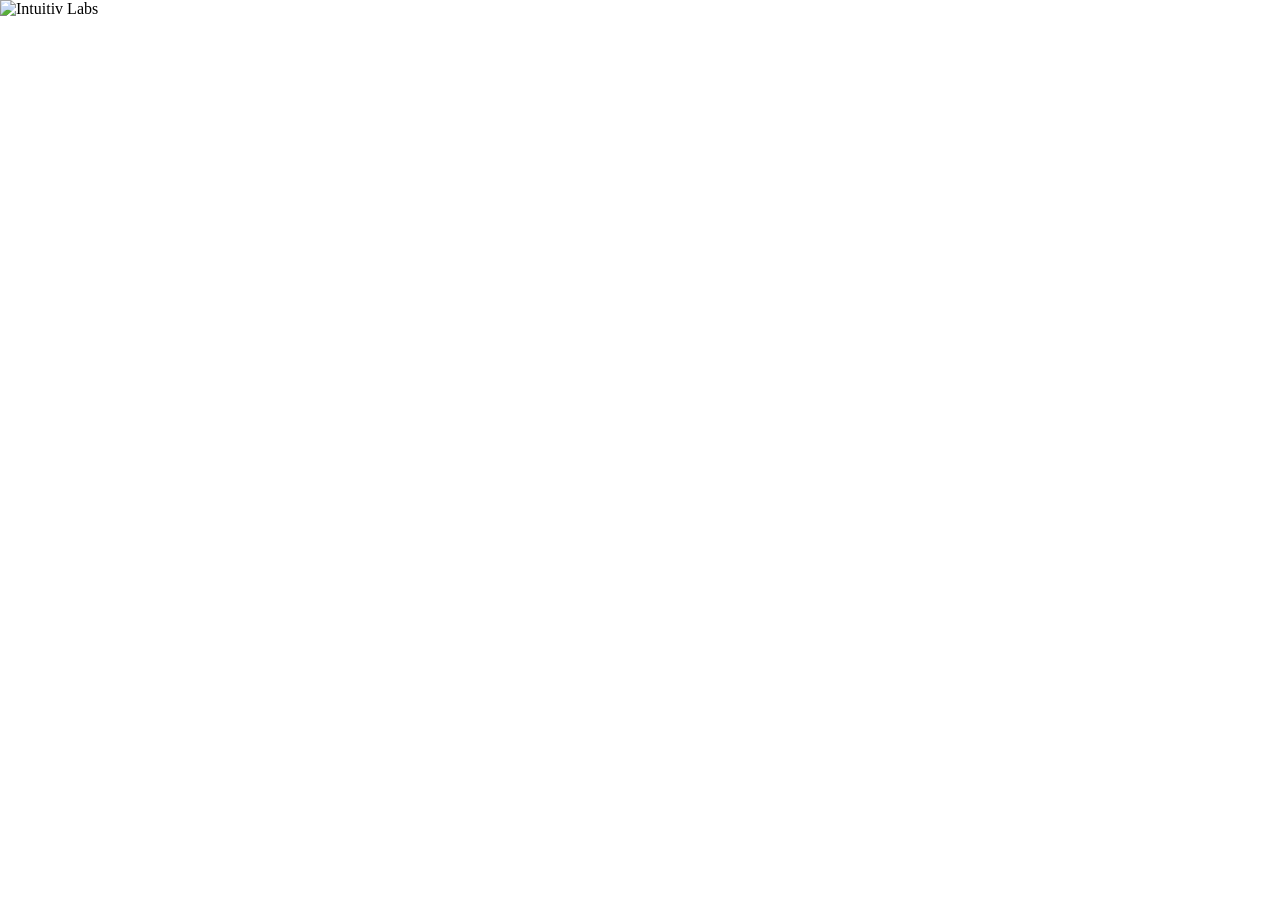
==== index.html @ d18f9881 "Add files via upload" ====
<!DOCTYPE html>
<html lang="en">
<head>
    <meta charset="UTF-8">
    <meta name="viewport" content="width=device-width, initial-scale=1.0">
    <title>Intuitiv Labs</title>
    <link rel="stylesheet" href="styles.css">
    <link rel="icon" href="favicon.ico" type="image/x-icon">
    <meta name="description" content="Intuitiv Labs - Innovative solutions for tomorrow">
</head>
<body>
    <div class="image-container">
        <img src="https://github.com/intuitivlabs/intuitivlabs-website/blob/2a6428e5749379fd30edc21c85a1e5c7586c7369/Intuitiv_Labs_Mobile_BG.png" alt="Intuitiv Labs" id="desktopImage" class="main-image">
        <img src="https://github.com/intuitivlabs/intuitivlabs-website/blob/2a6428e5749379fd30edc21c85a1e5c7586c7369/Intuitive_Labs_Desktop_BG.png" alt="Intuitiv Labs" id="mobileImage" class="main-image">
    </div>
    <script src="script.js"></script>
</body>
</html>
---- styles.css ----
* {
    margin: 0;
    padding: 0;
    box-sizing: border-box;
}

body, html {
    height: 100%;
    width: 100%;
    overflow: hidden;
}

.image-container {
    height: 100vh;
    width: 100vw;
    overflow: hidden;
    position: relative;
}

.main-image {
    position: absolute;
    top: 0;
    left: 0;
    width: 100%;
    height: 100%;
    object-fit: cover;
}

#mobileImage {
    display: none;
}

/* Media queries for responsive design */
@media (max-width: 768px) {
    #desktopImage {
        display: none;
    }
    
    #mobileImage {
        display: block;
    }
}
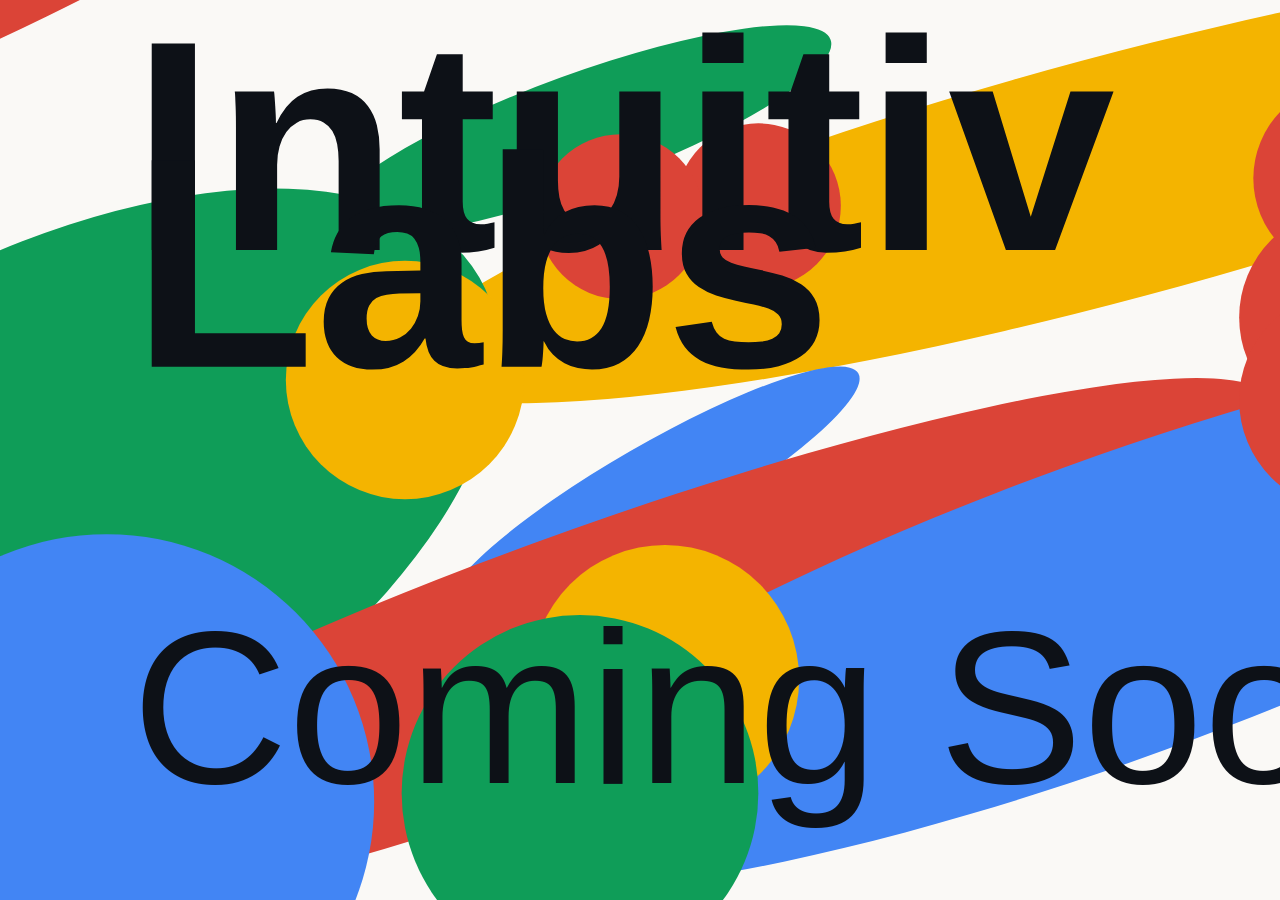
==== commit 929b76b5: "Add files via upload" ====
--- a/index.html
+++ b/index.html
@@ -10,8 +10,107 @@
 </head>
 <body>
     <div class="image-container">
-        <img src="https://github.com/intuitivlabs/intuitivlabs-website/blob/2a6428e5749379fd30edc21c85a1e5c7586c7369/Intuitiv_Labs_Mobile_BG.png" alt="Intuitiv Labs" id="desktopImage" class="main-image">
-        <img src="https://github.com/intuitivlabs/intuitivlabs-website/blob/2a6428e5749379fd30edc21c85a1e5c7586c7369/Intuitive_Labs_Desktop_BG.png" alt="Intuitiv Labs" id="mobileImage" class="main-image">
+        <!-- Desktop version: viewBox 1920×1080 -->
+        <svg xmlns="http://www.w3.org/2000/svg"
+            viewBox="0 0 1920 1080"
+            preserveAspectRatio="xMidYMid slice"
+            id="desktopImage" class="main-image">
+            <!-- background -->
+            <rect width="1920" height="1080" fill="#FAF9F6"/>
+
+            <!-- 7 ellipses -->
+            <ellipse cx="-356" cy="90"   rx="1066" ry="169" fill="#DB4437" transform="rotate(-20 -356 90)"/>
+            <ellipse cx="888"  cy="157"  rx="320"  ry="68"  fill="#0F9D58" transform="rotate(-20 888 157)"/>
+            <ellipse cx="1528" cy="214"  rx="889"  ry="146" fill="#F4B400" transform="rotate(-15 1528 214)"/>
+            <ellipse cx="213"  cy="653"  rx="640"  ry="326" fill="#0F9D58" transform="rotate(-30 213 653)"/>
+            <ellipse cx="976"  cy="590"  rx="284"  ry="56"  fill="#4285F4" transform="rotate(-30 976 590)"/>
+            <ellipse cx="888"  cy="787"  rx="888"  ry="146" fill="#DB4437" transform="rotate(-20 888 787)"/>
+            <ellipse cx="1528" cy="731"  rx="853"  ry="180" fill="#4285F4" transform="rotate(-20 1528 731)"/>
+
+            <!-- 10 circles -->
+            <!-- red (6) -->
+            <circle cx="1811" cy="214"  r="115" fill="#DB4437"/>
+            <circle cx="1102" cy="247"  r="99"  fill="#DB4437"/>
+            <circle cx="937"  cy="260"  r="99"  fill="#DB4437"/>
+            <circle cx="1811" cy="381"  r="132" fill="#DB4437"/>
+            <circle cx="1811" cy="480"  r="132" fill="#DB4437"/>
+            <circle cx="356"  cy="833"  r="99"  fill="#DB4437"/>
+            <!-- yellow (2) -->
+            <circle cx="678"  cy="456"  r="143" fill="#F4B400"/>
+            <circle cx="990"  cy="815"  r="161" fill="#F4B400"/>
+            <!-- blue (1) -->
+            <circle cx="320"  cy="962"  r="321" fill="#4285F4"/>
+            <!-- green (1) -->
+            <circle cx="888"  cy="952"  r="214" fill="#0F9D58"/>
+
+            <!-- TEXT (left-aligned at x=350) -->
+            <text x="350" y="300"
+                fill="#0D1117"
+                font-family="Helvetica, Arial, sans-serif"
+                font-size="360"
+                font-weight="700">Intuitiv</text>
+            <text x="350" y="440"
+                fill="#0D1117"
+                font-family="Helvetica, Arial, sans-serif"
+                font-size="360"
+                font-weight="700">Labs</text>
+            <text x="350" y="940"
+                fill="#0D1117"
+                font-family="Helvetica, Arial, sans-serif"
+                font-size="260"
+                font-weight="400">Coming Soon</text>
+        </svg>
+
+        <!-- Mobile version: viewBox 1080×1920 -->
+        <svg xmlns="http://www.w3.org/2000/svg"
+            viewBox="0 0 1080 1920"
+            preserveAspectRatio="xMidYMid slice"
+            id="mobileImage" class="main-image">
+            <!-- background -->
+            <rect width="1080" height="1920" fill="#FAF9F6"/>
+
+            <!-- 7 ellipses -->
+            <ellipse cx="-200" cy="160"  rx="600" ry="300" fill="#DB4437" transform="rotate(-20 -200 160)"/>
+            <ellipse cx="500"  cy="280"  rx="180" ry="120" fill="#0F9D58" transform="rotate(-20 500 280)"/>
+            <ellipse cx="860"  cy="380"  rx="500" ry="260" fill="#F4B400" transform="rotate(-15 860 380)"/>
+            <ellipse cx="120"  cy="1160" rx="360" ry="580" fill="#0F9D58" transform="rotate(-30 120 1160)"/>
+            <ellipse cx="550"  cy="1050" rx="160" ry="100" fill="#4285F4" transform="rotate(-30 550 1050)"/>
+            <ellipse cx="500"  cy="1400" rx="500" ry="260" fill="#DB4437" transform="rotate(-20 500 1400)"/>
+            <ellipse cx="860"  cy="1300" rx="480" ry="320" fill="#4285F4" transform="rotate(-20 860 1300)"/>
+
+            <!-- 10 circles -->
+            <!-- red circles (6) -->
+            <circle cx="1020" cy="380"  r="70"  fill="#DB4437"/>
+            <circle cx="620"  cy="440"  r="60"  fill="#DB4437"/>
+            <circle cx="520"  cy="460"  r="60"  fill="#DB4437"/>
+            <circle cx="1020" cy="660"  r="80"  fill="#DB4437"/>
+            <circle cx="1020" cy="800"  r="80"  fill="#DB4437"/>
+            <circle cx="200"  cy="1480" r="60"  fill="#DB4437"/>
+            <!-- yellow circles (2) -->
+            <circle cx="380"  cy="820"  r="80"  fill="#F4B400"/>
+            <circle cx="520"  cy="1450" r="90"  fill="#F4B400"/>
+            <!-- blue circle (1) -->
+            <circle cx="180"  cy="880"  r="180" fill="#4285F4"/>
+            <!-- green circle (1) -->
+            <circle cx="500"  cy="1680" r="120" fill="#0F9D58"/>
+
+            <!-- TEXT (left-aligned at x=200) -->
+            <text x="200" y="760"
+                fill="#0D1117"
+                font-family="Helvetica, Arial, sans-serif"
+                font-size="240"
+                font-weight="700">Intuitiv</text>
+            <text x="200" y="920"
+                fill="#0D1117"
+                font-family="Helvetica, Arial, sans-serif"
+                font-size="240"
+                font-weight="700">Labs</text>
+            <text x="200" y="1620"
+                fill="#0D1117"
+                font-family="Helvetica, Arial, sans-serif"
+                font-size="180"
+                font-weight="400">Coming Soon</text>
+        </svg>
     </div>
     <script src="script.js"></script>
 </body>
--- a/styles.css
+++ b/styles.css
@@ -4,10 +4,13 @@
     box-sizing: border-box;
 }
 
-body, html {
+/* reset the root so we can truly fill the viewport */
+html, body {
     height: 100%;
+    margin: 0;
     width: 100%;
     overflow: hidden;
+    box-sizing: border-box;
 }
 
 .image-container {
@@ -15,6 +18,7 @@
     width: 100vw;
     overflow: hidden;
     position: relative;
+    background-color: #FAF9F6;
 }
 
 .main-image {
@@ -23,7 +27,6 @@
     left: 0;
     width: 100%;
     height: 100%;
-    object-fit: cover;
 }
 
 #mobileImage {
@@ -38,5 +41,17 @@
     
     #mobileImage {
         display: block;
+        /* full-bleed, safe-area-aware SVG */
+        position: fixed;
+        inset: 0;
+        width: 100vw;
+        height: 100svh;
+        height: 100vh; /* fallback */
+        
+        /* respect notches / home-bar safe zones */
+        padding: env(safe-area-inset-top)
+                env(safe-area-inset-right)
+                env(safe-area-inset-bottom)
+                env(safe-area-inset-left);
     }
-}
+}
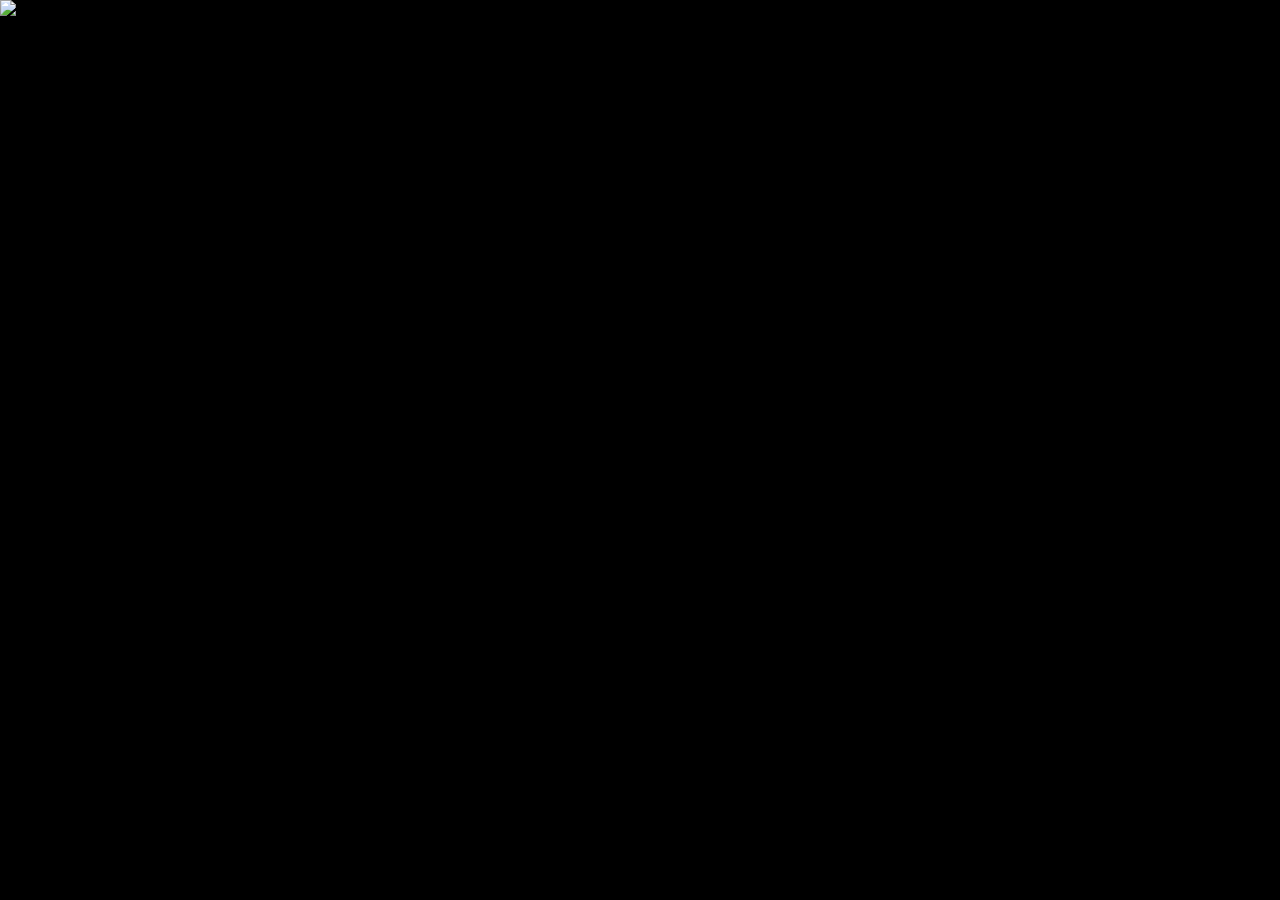
==== commit 0f17e7e4: "Add files via upload" ====
--- a/index.html
+++ b/index.html
@@ -10,107 +10,8 @@
 </head>
 <body>
     <div class="image-container">
-        <!-- Desktop version: viewBox 1920×1080 -->
-        <svg xmlns="http://www.w3.org/2000/svg"
-            viewBox="0 0 1920 1080"
-            preserveAspectRatio="xMidYMid slice"
-            id="desktopImage" class="main-image">
-            <!-- background -->
-            <rect width="1920" height="1080" fill="#FAF9F6"/>
-
-            <!-- 7 ellipses -->
-            <ellipse cx="-356" cy="90"   rx="1066" ry="169" fill="#DB4437" transform="rotate(-20 -356 90)"/>
-            <ellipse cx="888"  cy="157"  rx="320"  ry="68"  fill="#0F9D58" transform="rotate(-20 888 157)"/>
-            <ellipse cx="1528" cy="214"  rx="889"  ry="146" fill="#F4B400" transform="rotate(-15 1528 214)"/>
-            <ellipse cx="213"  cy="653"  rx="640"  ry="326" fill="#0F9D58" transform="rotate(-30 213 653)"/>
-            <ellipse cx="976"  cy="590"  rx="284"  ry="56"  fill="#4285F4" transform="rotate(-30 976 590)"/>
-            <ellipse cx="888"  cy="787"  rx="888"  ry="146" fill="#DB4437" transform="rotate(-20 888 787)"/>
-            <ellipse cx="1528" cy="731"  rx="853"  ry="180" fill="#4285F4" transform="rotate(-20 1528 731)"/>
-
-            <!-- 10 circles -->
-            <!-- red (6) -->
-            <circle cx="1811" cy="214"  r="115" fill="#DB4437"/>
-            <circle cx="1102" cy="247"  r="99"  fill="#DB4437"/>
-            <circle cx="937"  cy="260"  r="99"  fill="#DB4437"/>
-            <circle cx="1811" cy="381"  r="132" fill="#DB4437"/>
-            <circle cx="1811" cy="480"  r="132" fill="#DB4437"/>
-            <circle cx="356"  cy="833"  r="99"  fill="#DB4437"/>
-            <!-- yellow (2) -->
-            <circle cx="678"  cy="456"  r="143" fill="#F4B400"/>
-            <circle cx="990"  cy="815"  r="161" fill="#F4B400"/>
-            <!-- blue (1) -->
-            <circle cx="320"  cy="962"  r="321" fill="#4285F4"/>
-            <!-- green (1) -->
-            <circle cx="888"  cy="952"  r="214" fill="#0F9D58"/>
-
-            <!-- TEXT (left-aligned at x=350) -->
-            <text x="350" y="300"
-                fill="#0D1117"
-                font-family="Helvetica, Arial, sans-serif"
-                font-size="360"
-                font-weight="700">Intuitiv</text>
-            <text x="350" y="440"
-                fill="#0D1117"
-                font-family="Helvetica, Arial, sans-serif"
-                font-size="360"
-                font-weight="700">Labs</text>
-            <text x="350" y="940"
-                fill="#0D1117"
-                font-family="Helvetica, Arial, sans-serif"
-                font-size="260"
-                font-weight="400">Coming Soon</text>
-        </svg>
-
-        <!-- Mobile version: viewBox 1080×1920 -->
-        <svg xmlns="http://www.w3.org/2000/svg"
-            viewBox="0 0 1080 1920"
-            preserveAspectRatio="xMidYMid slice"
-            id="mobileImage" class="main-image">
-            <!-- background -->
-            <rect width="1080" height="1920" fill="#FAF9F6"/>
-
-            <!-- 7 ellipses -->
-            <ellipse cx="-200" cy="160"  rx="600" ry="300" fill="#DB4437" transform="rotate(-20 -200 160)"/>
-            <ellipse cx="500"  cy="280"  rx="180" ry="120" fill="#0F9D58" transform="rotate(-20 500 280)"/>
-            <ellipse cx="860"  cy="380"  rx="500" ry="260" fill="#F4B400" transform="rotate(-15 860 380)"/>
-            <ellipse cx="120"  cy="1160" rx="360" ry="580" fill="#0F9D58" transform="rotate(-30 120 1160)"/>
-            <ellipse cx="550"  cy="1050" rx="160" ry="100" fill="#4285F4" transform="rotate(-30 550 1050)"/>
-            <ellipse cx="500"  cy="1400" rx="500" ry="260" fill="#DB4437" transform="rotate(-20 500 1400)"/>
-            <ellipse cx="860"  cy="1300" rx="480" ry="320" fill="#4285F4" transform="rotate(-20 860 1300)"/>
-
-            <!-- 10 circles -->
-            <!-- red circles (6) -->
-            <circle cx="1020" cy="380"  r="70"  fill="#DB4437"/>
-            <circle cx="620"  cy="440"  r="60"  fill="#DB4437"/>
-            <circle cx="520"  cy="460"  r="60"  fill="#DB4437"/>
-            <circle cx="1020" cy="660"  r="80"  fill="#DB4437"/>
-            <circle cx="1020" cy="800"  r="80"  fill="#DB4437"/>
-            <circle cx="200"  cy="1480" r="60"  fill="#DB4437"/>
-            <!-- yellow circles (2) -->
-            <circle cx="380"  cy="820"  r="80"  fill="#F4B400"/>
-            <circle cx="520"  cy="1450" r="90"  fill="#F4B400"/>
-            <!-- blue circle (1) -->
-            <circle cx="180"  cy="880"  r="180" fill="#4285F4"/>
-            <!-- green circle (1) -->
-            <circle cx="500"  cy="1680" r="120" fill="#0F9D58"/>
-
-            <!-- TEXT (left-aligned at x=200) -->
-            <text x="200" y="760"
-                fill="#0D1117"
-                font-family="Helvetica, Arial, sans-serif"
-                font-size="240"
-                font-weight="700">Intuitiv</text>
-            <text x="200" y="920"
-                fill="#0D1117"
-                font-family="Helvetica, Arial, sans-serif"
-                font-size="240"
-                font-weight="700">Labs</text>
-            <text x="200" y="1620"
-                fill="#0D1117"
-                font-family="Helvetica, Arial, sans-serif"
-                font-size="180"
-                font-weight="400">Coming Soon</text>
-        </svg>
+        <img src="https://raw.githubusercontent.com/intuitivlabs/intuitivlabs-website/master/Intuitive_Labs_Landing_Page_Dark(Website).png" alt="Intuitiv Labs" id="desktopImage" class="main-image">
+        <img src="https://raw.githubusercontent.com/intuitivlabs/intuitivlabs-website/master/Intuitive_Labs%20Landing_Page_Dark(375%20x%20812%20px).png" alt="Intuitiv Labs" id="mobileImage" class="main-image">
     </div>
     <script src="script.js"></script>
 </body>
--- a/styles.css
+++ b/styles.css
@@ -10,15 +10,14 @@
     margin: 0;
     width: 100%;
     overflow: hidden;
-    box-sizing: border-box;
 }
 
 .image-container {
     height: 100vh;
     width: 100vw;
+    position: fixed;
     overflow: hidden;
-    position: relative;
-    background-color: #FAF9F6;
+    background-color: #000000;
 }
 
 .main-image {
@@ -27,6 +26,7 @@
     left: 0;
     width: 100%;
     height: 100%;
+    object-fit: cover;
 }
 
 #mobileImage {
@@ -41,17 +41,5 @@
     
     #mobileImage {
         display: block;
-        /* full-bleed, safe-area-aware SVG */
-        position: fixed;
-        inset: 0;
-        width: 100vw;
-        height: 100svh;
-        height: 100vh; /* fallback */
-        
-        /* respect notches / home-bar safe zones */
-        padding: env(safe-area-inset-top)
-                env(safe-area-inset-right)
-                env(safe-area-inset-bottom)
-                env(safe-area-inset-left);
     }
 }
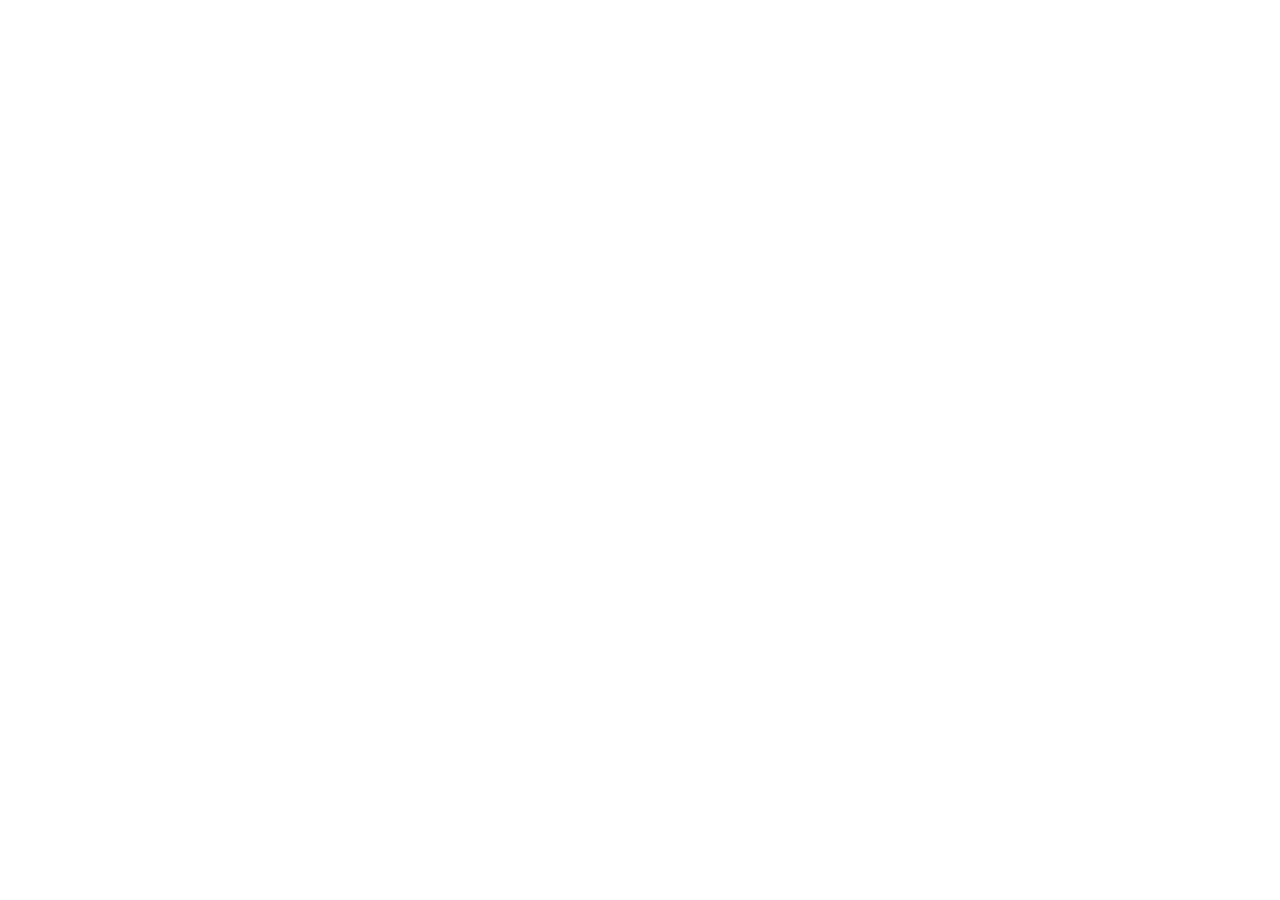
==== commit d0ae8c9e: "Add files via upload" ====
--- a/index.html
+++ b/index.html
@@ -7,12 +7,21 @@
     <link rel="stylesheet" href="styles.css">
     <link rel="icon" href="favicon.ico" type="image/x-icon">
     <meta name="description" content="Intuitiv Labs - Innovative solutions for tomorrow">
+    
+    <!-- Open Graph / Facebook -->
+    <meta property="og:type" content="website">
+    <meta property="og:url" content="https://intuitivlabs.com/">
+    <meta property="og:title" content="Intuitiv Labs">
+    <meta property="og:description" content="Intuitiv Labs - Innovative solutions for tomorrow">
+    <meta property="og:image" content="https://raw.githubusercontent.com/intuitivlabs/intuitivlabs-website/master/Intuitive_Labs%20Landing_Page_Dark_Thumbnail.jpg">
+    
+    <!-- Twitter -->
+    <meta property="twitter:card" content="summary_large_image">
+    <meta property="twitter:url" content="https://intuitivlabs.com/">
+    <meta property="twitter:title" content="Intuitiv Labs">
+    <meta property="twitter:description" content="Intuitiv Labs - Innovative solutions for tomorrow">
+    <meta property="twitter:image" content="https://raw.githubusercontent.com/intuitivlabs/intuitivlabs-website/master/Intuitive_Labs%20Landing_Page_Dark_Thumbnail.jpg">
 </head>
 <body>
-    <div class="image-container">
-        <img src="https://raw.githubusercontent.com/intuitivlabs/intuitivlabs-website/master/Intuitive_Labs_Landing_Page_Dark(Website).png" alt="Intuitiv Labs" id="desktopImage" class="main-image">
-        <img src="https://raw.githubusercontent.com/intuitivlabs/intuitivlabs-website/master/Intuitive_Labs%20Landing_Page_Dark(375%20x%20812%20px).png" alt="Intuitiv Labs" id="mobileImage" class="main-image">
-    </div>
-    <script src="script.js"></script>
 </body>
-</html>
+</html>
--- a/styles.css
+++ b/styles.css
@@ -41,5 +41,7 @@
     
     #mobileImage {
         display: block;
+        top: -20px; /* Shift the image up by 20px */
+        height: calc(100% + 20px); /* Increase height to compensate */
     }
 }
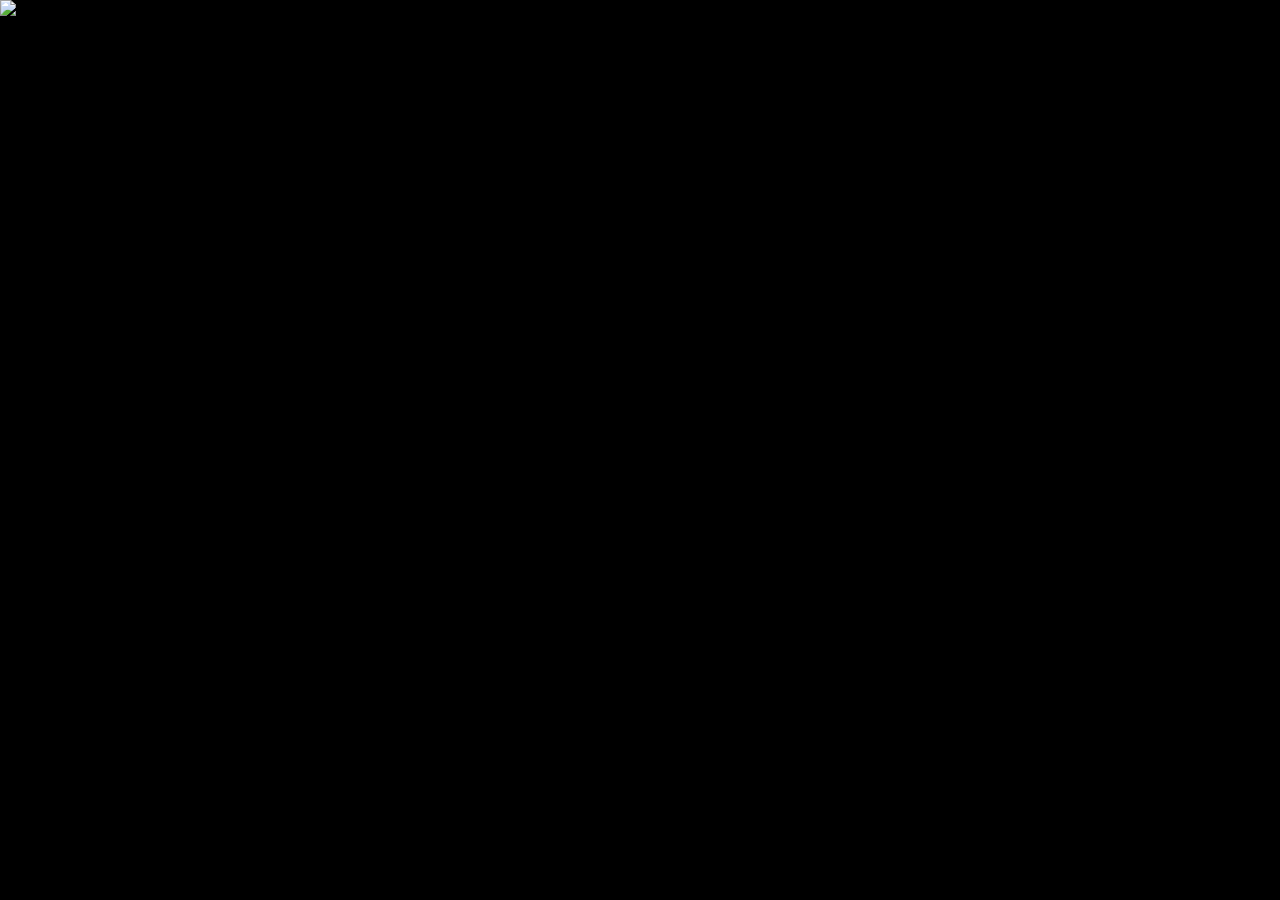
==== commit 21d63e93: "Add files via upload" ====
--- a/index.html
+++ b/index.html
@@ -23,5 +23,10 @@
     <meta property="twitter:image" content="https://raw.githubusercontent.com/intuitivlabs/intuitivlabs-website/master/Intuitive_Labs%20Landing_Page_Dark_Thumbnail.jpg">
 </head>
 <body>
+    <div class="image-container">
+        <img src="https://raw.githubusercontent.com/intuitivlabs/intuitivlabs-website/master/Intuitive_Labs_Landing_Page_Dark(Website).png" alt="Intuitiv Labs" id="desktopImage" class="main-image">
+        <img src="https://raw.githubusercontent.com/intuitivlabs/intuitivlabs-website/master/Intuitive_Labs%20Landing_Page_Dark(375%20x%20812%20px).png" alt="Intuitiv Labs" id="mobileImage" class="main-image">
+    </div>
+    <script src="script.js"></script>
 </body>
 </html>
--- a/styles.css
+++ b/styles.css
@@ -41,7 +41,7 @@
     
     #mobileImage {
         display: block;
-        top: -20px; /* Shift the image up by 20px */
+        top: -40px; /* Shift the image up by 20px */
         height: calc(100% + 20px); /* Increase height to compensate */
     }
 }
